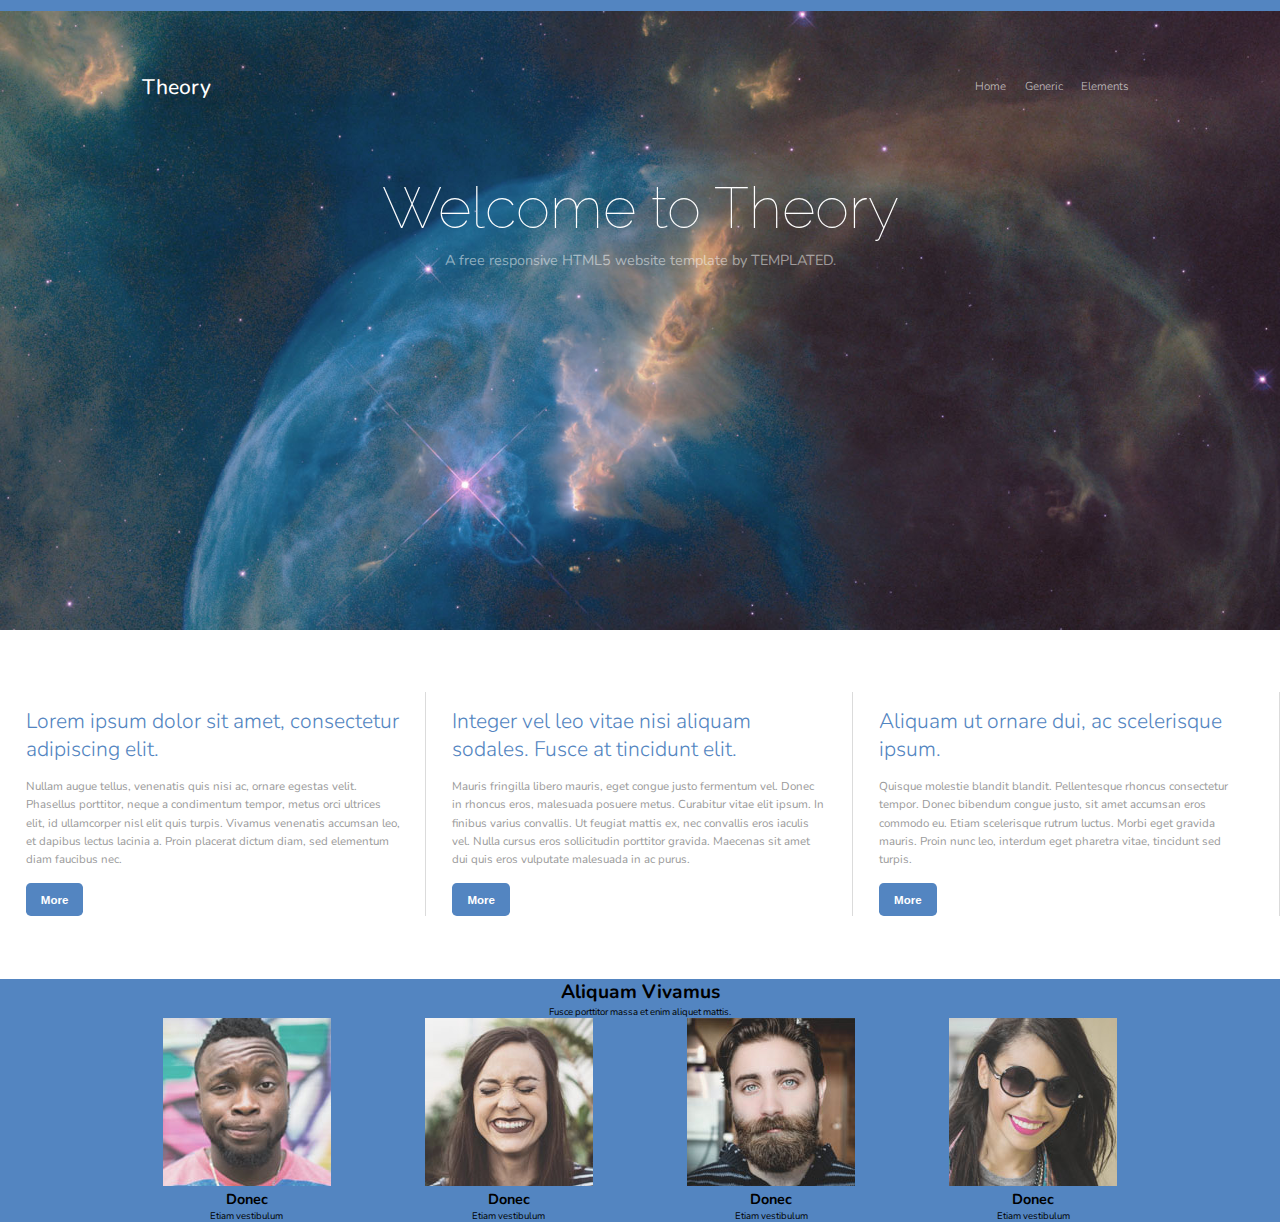
==== 02/index.html @ 191cca34 "Add files via upload" ====
<!DOCTYPE html>
<html lang="pt-br">
<head>
    <meta charset="UTF-8">
    <meta name="viewport" content="width=device-width, initial-scale=1.0">
    <meta name="author" content="Victor Mello">
    <title>Welcome to Theory</title>

    <link href="https://fonts.googleapis.com/css2?family=Nunito:wght@300;400;600;800&display=swap" rel="stylesheet">
    <link href="https://fonts.googleapis.com/css2?family=Raleway:wght@100&display=swap" rel="stylesheet">
    <link rel="stylesheet" href="./css/main.css">
</head>
<body>
    <header>
        <div class="container">
            <nav class="desktop">
                <h1>Theory</h1>
    
                <ul>
                    <li><a href="">Home</a></li>
                    <li><a href="">Generic</a></li>
                    <li><a href="">Elements</a></li>
                </ul>
            </nav>
    
            <nav class="mobile">
                <h1>Theory</h1>
    
                <ul>
                    <li><a href="">Home</a></li>
                    <li><a href="">Generic</a></li>
                    <li><a href="">Elements</a></li>
                </ul>
            </nav>
        </div>

        <div class="banner-title">
            <h1>Welcome to Theory</h1>
        <p>A free responsive HTML5 website template by TEMPLATED.</p>
        </div>
    </header>

    <section class="info-box">
        <div class="container">
            <div class="info-content">
                <h2>Lorem ipsum dolor sit amet, consectetur adipiscing elit.</h2>
                <p>Nullam augue tellus, venenatis quis nisi ac, ornare egestas velit. Phasellus porttitor, neque a condimentum tempor, metus orci ultrices elit, id ullamcorper nisl elit quis turpis. Vivamus venenatis accumsan leo, et dapibus lectus lacinia a. Proin placerat dictum diam, sed elementum diam faucibus nec.</p>
                <button class="btn1">More</button>
            </div><!--.info-content-->
        </div><!--.container-->

        <div class="container">
            <div class="info-content">
                <h2>Integer vel leo vitae nisi aliquam sodales. Fusce at tincidunt elit.</h2>
                <p>Mauris fringilla libero mauris, eget congue justo fermentum vel. Donec in rhoncus eros, malesuada posuere metus. Curabitur vitae elit ipsum. In finibus varius convallis. Ut feugiat mattis ex, nec convallis eros iaculis vel. Nulla cursus eros sollicitudin porttitor gravida. Maecenas sit amet dui quis eros vulputate malesuada in ac purus.</p>
                <button class="btn1">More</button>
            </div><!--.info-content-->
        </div><!--.container-->

        <div class="container">
            <div class="info-content">
                <h2>Aliquam ut ornare dui, ac scelerisque ipsum.</h2>
                <p>Quisque molestie blandit blandit. Pellentesque rhoncus consectetur tempor. Donec bibendum congue justo, sit amet accumsan eros commodo eu. Etiam scelerisque rutrum luctus. Morbi eget gravida mauris. Proin nunc leo, interdum eget pharetra vitae, tincidunt sed turpis.</p>
                <button class="btn1">More</button>
            </div><!--.info-content-->
        </div><!--.container-->
    </section><!--.info-box-->

    <section class="people-box">
        <div class="container">
            <div class="people-title">
                <h1>Aliquam Vivamus</h1>
                <p>Fusce porttitor massa et enim aliquet mattis.</p>
            </div><!--.people-title-->
            
            <div class="people-grid">
                <div class="people-content">
                    <img src="./image/people1.jpg" alt="">
                    <h2>Donec</h2>
                    <p>Etiam vestibulum</p>
                </div><!--.people-content-->
    
                <div class="people-content">
                    <img src="./image/people2.jpg" alt="">
                    <h2>Donec</h2>
                    <p>Etiam vestibulum</p>
                </div><!--.people-content-->
    
                <div class="people-content">
                    <img src="./image/people3.jpg" alt="">
                    <h2>Donec</h2>
                    <p>Etiam vestibulum</p>
                </div><!--.people-content-->
    
                <div class="people-content">
                    <img src="./image/people4.jpg" alt="">
                    <h2>Donec</h2>
                    <p>Etiam vestibulum</p>
                </div><!--.people-content-->
            </div><!--.people-grid-->
        </div><!--.container-->
    </section><!--.people-box-->
</body>
</html>
---- 02/css/main.css ----
:root{
    font-size: 60%;
    font-family: 'Nunito', sans-serif;
}

*{
    margin: 0;
    padding: 0;
    box-sizing: border-box;
}

html,
body{
    height: 100vh;
}

.container{
    width: 95%;
    margin: 0 auto;
    padding: 0 2%;
}

/** Estilo para o botão **/
.btn1{
    border-radius: .5rem;
    border: none;
    background-color: rgb(83, 133, 193);
    height: 3.5rem;
    width: 6rem;
    color: white;
    font-size: 1.2rem;
    font-weight: 600;
    cursor: pointer;
    transition: .3s;
}

.btn1:hover{
    background-color: rgb(117, 164, 221);
}
/*****/

/** Estilos do header **/ 
header{
    border-top: 1.2rem solid rgb(83, 133, 193);
    height: 70vh;
    background-image: url(../image/banner.jpg);
    background-size: cover;
}

nav.desktop{
    width: 100%;
    position: relative;
}

nav.mobile{
    display: none;
}

nav h1{
    color: white;
    position: absolute;
    top: 6.5rem;
    left: 8.8rem;
    font-size: 2.2rem;
    font-weight: 500;
}

nav ul{
    display: flex;
    justify-content: space-between;
    position: absolute;
    top: 7rem;
    right: 8.8rem;

    list-style-type: none;
}

nav ul li{
    padding: 0 0.95rem;
}

nav ul li a{
    text-decoration: none;
    color: rgba(255, 255, 255, 0.7);
    font-size: 1.2rem;
    font-weight: 300;
    transition: 0.3s;
}

nav ul li a:hover{
    color: rgba(255, 255, 255, 1);
}

.banner-title{
    margin: 0 auto;
    text-align: center;
}

.banner-title h1{
    padding: 17rem 0 0.9rem;
    font-size: 6rem;
    font-weight: 100;
    color: white;
    font-family: 'Raleway', sans-serif;
}

.banner-title p{
    font-size: 1.5rem;
    color: rgba(255, 255, 255, 0.5);
}
/*****/

/** Estilos da section.info-box **/ 

section.info-box{
    margin: 6.5rem auto;
    display: flex;
}

section.info-box > .container{
    width: 33.3%;
    border-right: 1px solid #dbdbdb;
}

.info-content h2{
    font-weight: 300;
    font-size: 2.2rem;
    color: #5385c1;
    padding: 1.5rem 0;
}

.info-content p{
    color: #9A9A9A;
    font-size: 1.2rem;
    line-height: 1.9rem;
    padding-bottom: 1.5rem;
}
/*****/

/** Estilos da section.people-box **/
section.people-box{
    width: 100%;
    background-color: #5385c1;
    text-align: center;
}

.people-grid{
    margin: 0 auto;
    width: 90%;
    display: grid;
    grid-template-columns: auto auto auto auto;
}
/*****/
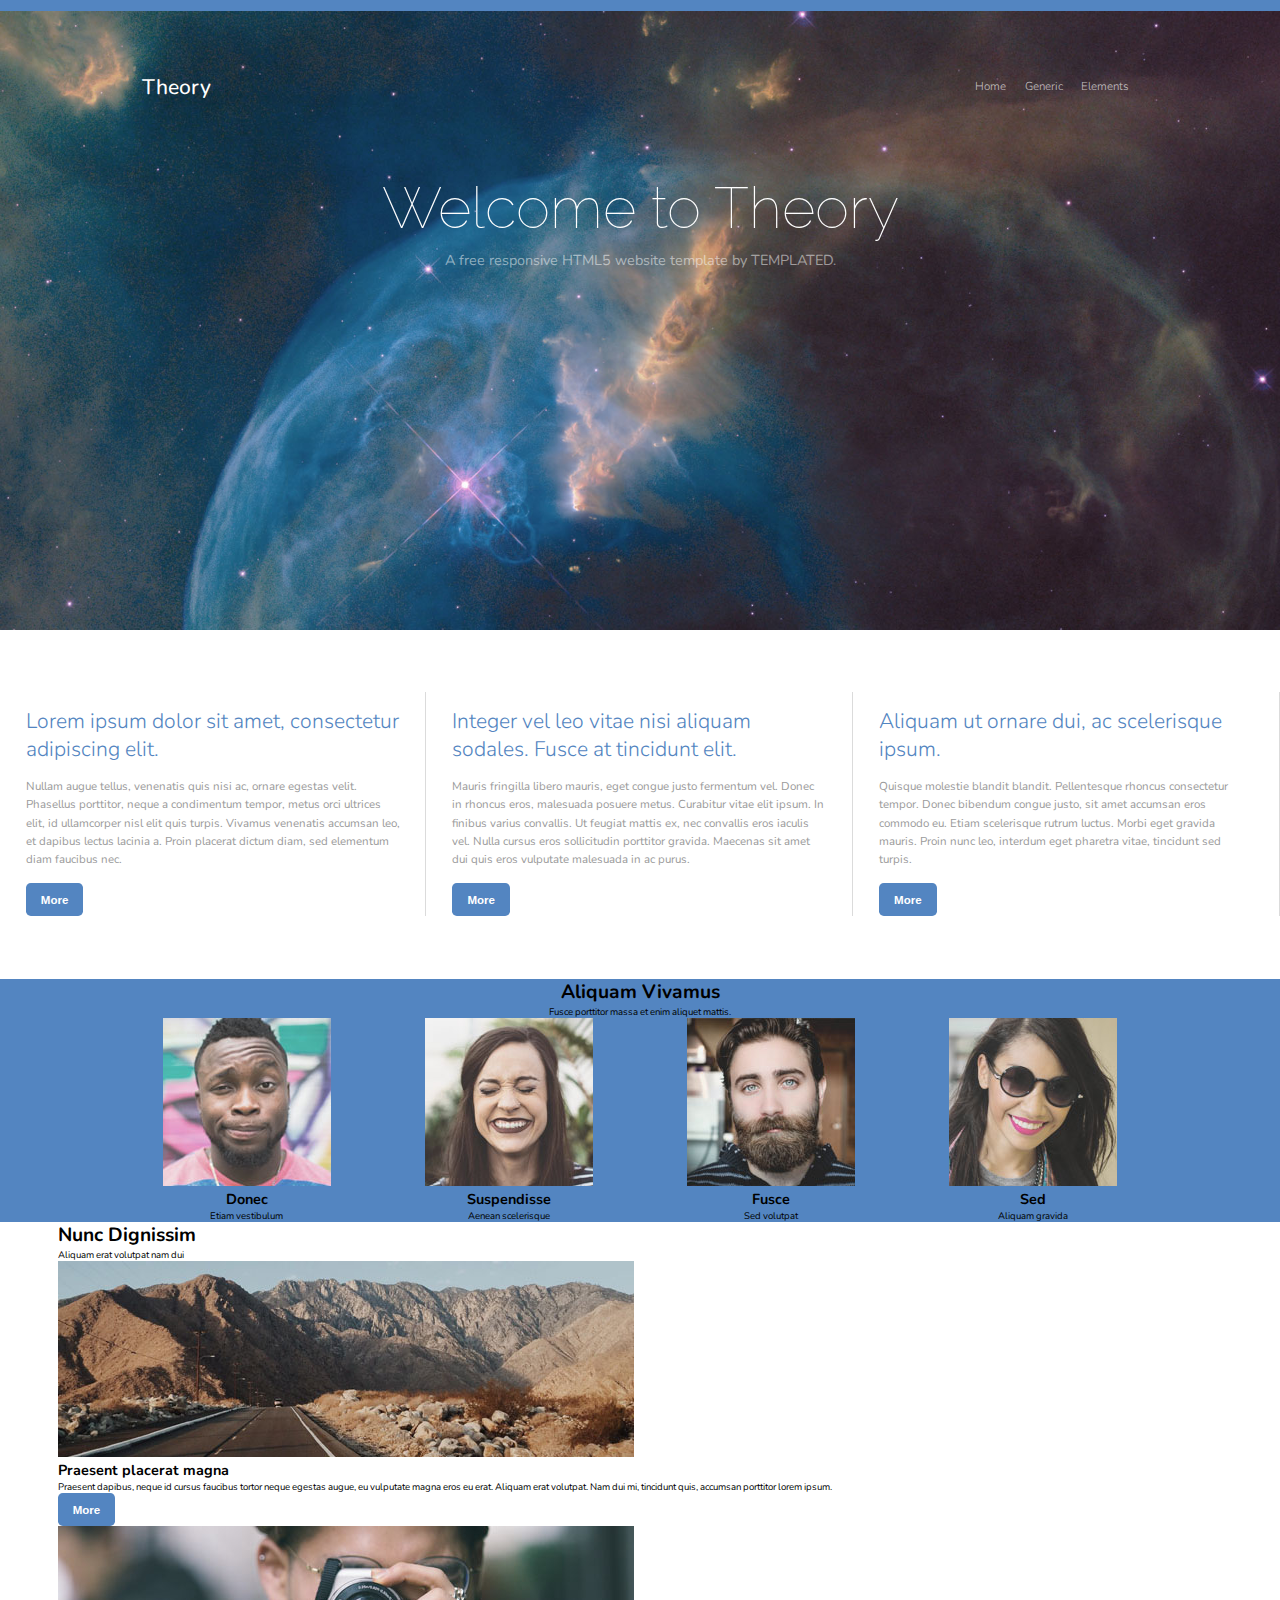
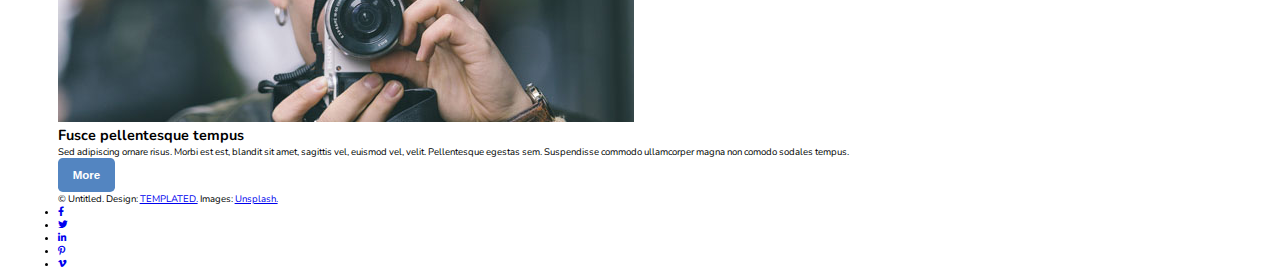
==== commit ab7795bd: "Add files via upload" ====
--- a/02/index.html
+++ b/02/index.html
@@ -8,6 +8,7 @@
 
     <link href="https://fonts.googleapis.com/css2?family=Nunito:wght@300;400;600;800&display=swap" rel="stylesheet">
     <link href="https://fonts.googleapis.com/css2?family=Raleway:wght@100&display=swap" rel="stylesheet">
+    <link rel="stylesheet" href="https://cdnjs.cloudflare.com/ajax/libs/font-awesome/5.11.2/css/all.css">
     <link rel="stylesheet" href="./css/main.css">
 </head>
 <body>
@@ -82,23 +83,67 @@
     
                 <div class="people-content">
                     <img src="./image/people2.jpg" alt="">
-                    <h2>Donec</h2>
-                    <p>Etiam vestibulum</p>
+                    <h2>Suspendisse</h2>
+                    <p>Aenean scelerisque</p>
                 </div><!--.people-content-->
     
                 <div class="people-content">
                     <img src="./image/people3.jpg" alt="">
-                    <h2>Donec</h2>
-                    <p>Etiam vestibulum</p>
+                    <h2>Fusce</h2>
+                    <p>Sed volutpat</p>
                 </div><!--.people-content-->
     
                 <div class="people-content">
                     <img src="./image/people4.jpg" alt="">
-                    <h2>Donec</h2>
-                    <p>Etiam vestibulum</p>
+                    <h2>Sed</h2>
+                    <p>Aliquam gravida</p>
                 </div><!--.people-content-->
             </div><!--.people-grid-->
         </div><!--.container-->
     </section><!--.people-box-->
+
+    <section class="description">
+        <div class="container">
+            <div class="description-title">
+                <h1>Nunc Dignissim</h1>
+                <p>Aliquam erat volutpat nam dui</p>
+            </div><!--.description-title-->
+
+            <div class="description-box">
+                <div class="description-content">
+                    <img src="./image/road.jpg" alt="Estrada">
+                    <h2>Praesent placerat magna</h2>
+                    <p>Praesent dapibus, neque id cursus faucibus tortor neque egestas augue, eu vulputate magna eros eu erat. Aliquam erat volutpat. Nam dui mi, tincidunt quis, accumsan porttitor lorem ipsum.</p>
+                    <button class="btn1">More</button>
+                </div><!--.description-content-->
+
+                <div class="description-content">
+                    <img src="./image/camera.jpg" alt="Câmera">
+                    <h2>Fusce pellentesque tempus</h2>
+                    <p>Sed adipiscing ornare risus. Morbi est est, blandit sit amet, sagittis vel, euismod vel, velit. Pellentesque egestas sem. Suspendisse commodo ullamcorper magna non comodo sodales tempus.</p>
+                    <button class="btn1">More</button>
+                </div><!--.description-content-->
+            </div><!--.description-box-->
+        </div><!--.container-->
+    </section><!--.description-->
+
+    <footer>
+        <div class="container">
+            <p>&#169 Untitled. Design: <a href="https://templated.co" target="_black">TEMPLATED.</a> Images: <a href="https://unsplash.com" target="_black">Unsplash.</a></p>
+        <div class="social">
+            <ul>
+                <li><a target="_blank" href="https://pt-br.facebook.com"><i class="fab fa-facebook-f"></i></a></li>
+
+                <li><a target="_blank" href=https://twitter.com><i class="fab fa-twitter"></i></a></li>
+
+                <li><a target="_blank" href="https://www.linkedin.com"><i class="fab fa-linkedin-in"></i></a></li>
+
+                <li><a target="_blank" href="https://br.pinterest.com"><i class="fab fa-pinterest-p"></i></a></li>
+
+                <li><a target="_blank" href="https://vimeo.com/pt-br"><i class="fab fa-vimeo-v"></i></a></li>
+            </ul>
+        </div><!--.social-->
+        </div><!--.container-->
+    </footer>
 </body>
 </html>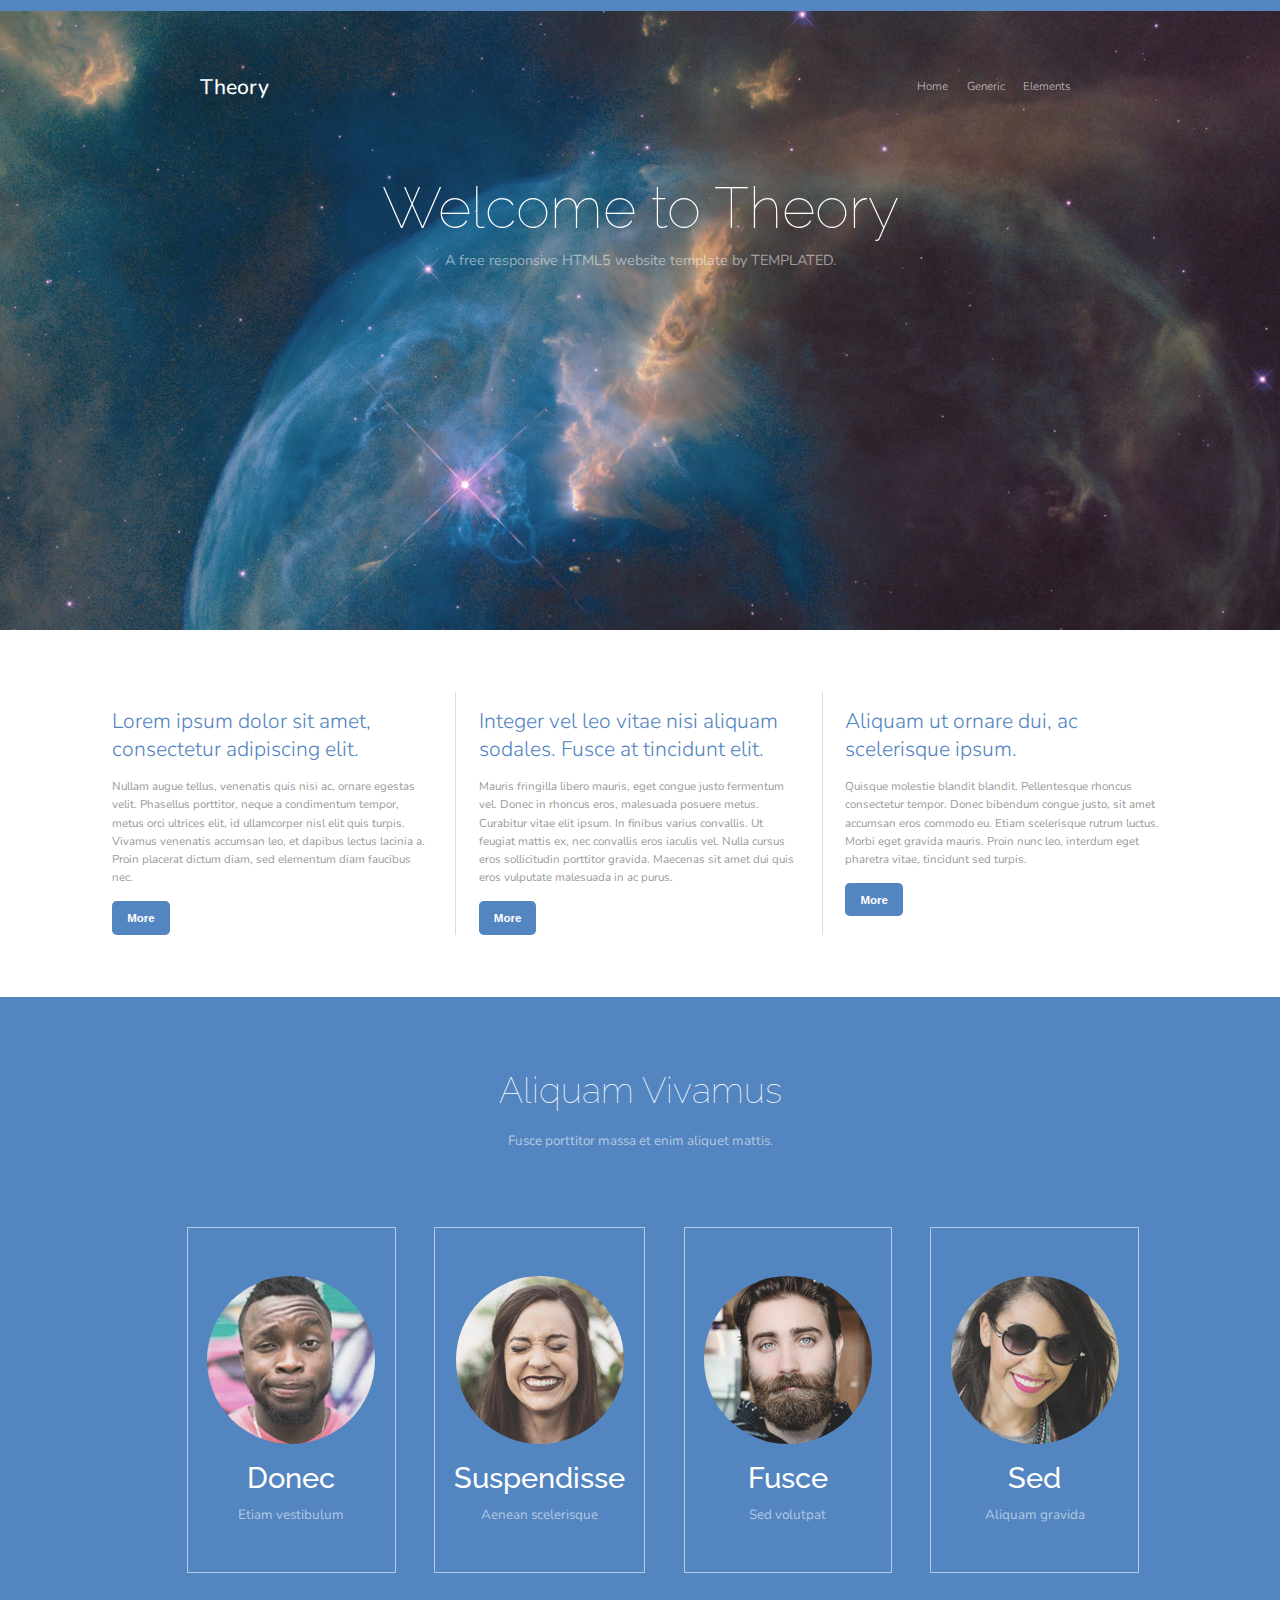
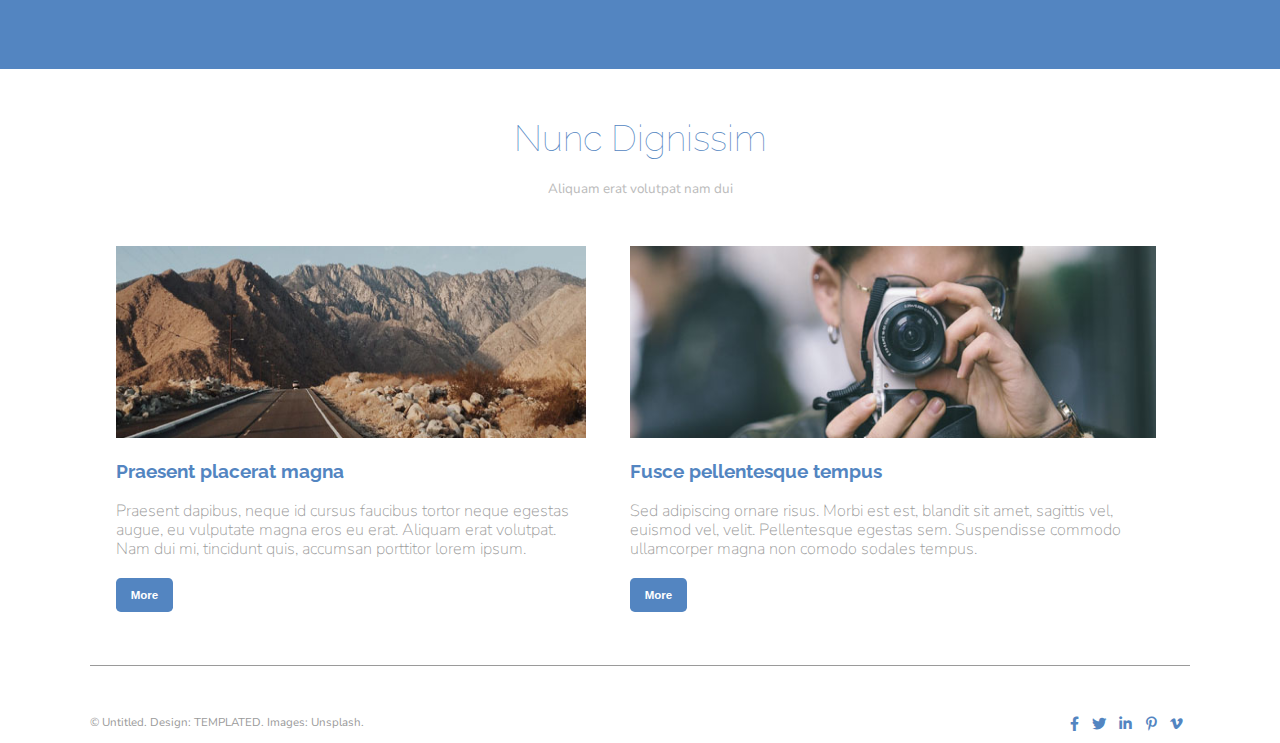
==== commit 7ff0de97: "Add files via upload" ====
--- a/02/index.html
+++ b/02/index.html
@@ -27,6 +27,7 @@
             <nav class="mobile">
                 <h1>Theory</h1>
     
+                <i class="fas fa-bars"></i>
                 <ul>
                     <li><a href="">Home</a></li>
                     <li><a href="">Generic</a></li>
--- a/02/css/main.css
+++ b/02/css/main.css
@@ -15,6 +15,7 @@
 }
 
 .container{
+    max-width: 1100px;
     width: 95%;
     margin: 0 auto;
     padding: 0 2%;
@@ -88,6 +89,7 @@
 }
 
 nav ul li a:hover{
+    font-size: 1.8rem;
     color: rgba(255, 255, 255, 1);
 }
 
@@ -113,6 +115,7 @@
 /** Estilos da section.info-box **/ 
 
 section.info-box{
+    max-width: 1100px;
     margin: 6.5rem auto;
     display: flex;
 }
@@ -120,6 +123,10 @@
 section.info-box > .container{
     width: 33.3%;
     border-right: 1px solid #dbdbdb;
+}
+
+section.info-box > .container:last-child{
+    border-right: none;
 }
 
 .info-content h2{
@@ -139,15 +146,230 @@
 
 /** Estilos da section.people-box **/
 section.people-box{
+    min-height: 70em;
     width: 100%;
     background-color: #5385c1;
     text-align: center;
+}
+
+.people-title{
+    padding: 7.5rem 0 8rem;
+}
+
+.people-title h1{
+    font-family: 'Raleway', sans-serif;
+    font-weight: 100;
+    font-size: 3.8rem;
+    color: white;
+    padding-bottom: 2rem;
+}
+
+.people-title p{
+    font-size: 1.4rem;
+    color: #ffffff8f;
 }
 
 .people-grid{
     margin: 0 auto;
     width: 90%;
     display: grid;
-    grid-template-columns: auto auto auto auto;
-}
+    grid-template-columns: 1fr 1fr 1fr 1fr;
+}
+
+.people-content{
+    border: 1px solid #ffffff8f;
+    padding: 5rem 2rem;
+    margin: 0 2rem 4rem;
+}
+
+.people-content img{
+    border-radius: 50%;
+    margin-bottom: 1.5rem;
+}
+
+.people-content h2{
+    font-family: 'Raleway', sans-serif;
+    font-weight: 500;
+    font-size: 3rem;
+    color: white;
+    padding-bottom: 1rem;
+}
+
+.people-content p{
+    font-size: 1.4rem;
+    color: #ffffff8f;
+}
+/*****/
+
+/** Estilos da section.description **/
+section.description{
+    margin: 3.5rem auto 5.5rem;
+    text-align: center;
+}
+
+
+.description-title{
+    padding: 1.5rem 0 5rem;
+}
+
+.description-title h1{
+    font-family: 'Raleway', sans-serif;
+    font-weight: 100;
+    font-size: 3.8rem;
+    color: #5385c1;
+    padding-bottom: 2rem;
+}
+
+.description-title p{
+    font-size: 1.4rem;
+    color: #BBBBBB;
+}
+
+.description-box{
+    text-align: initial;
+    display: grid;
+    grid-template-columns: auto auto;
+}
+
+.description-content:last-of-type{
+    margin-left: 2rem;
+}
+
+.description-content{
+    width: 95%;
+}
+
+.description-content img{
+    width: 100%;
+    height: 20rem;
+    margin-bottom: 2rem;
+}
+
+.description-content h2{
+    font-family: 'Raleway', sans-serif;
+    font-weight: 700;
+    font-size: 2rem;
+    color: #5385c1;
+    padding-bottom: 2rem;
+}
+
+.description-content p{
+    font-weight: 200;
+    font-size: 1.7rem;
+    line-height: 2rem;
+    color: #9a9a9a;
+    padding-bottom: 2rem;
+}
+/*****/
+
+/** Estilos do footer **/
+footer{
+    height: 5rem;
+}
+
+footer > .container{
+    border-top: 1px solid #9A9A9A;
+    display: flex;
+    justify-content: space-between;
+    padding: 5rem 0 1rem;
+}
+
+footer p{
+    font-size: 1.2rem;
+    color: #9A9A9A;
+}
+
+footer a{
+    text-decoration: none;
+    color: #9A9A9A;
+}
+
+footer ul{
+    display: flex;
+    list-style-type: none;
+}
+
+footer ul li{
+    padding: 0 .7rem;
+}
+
+footer ul li a{
+    font-size: 1.5rem;
+    color: #5385c1;
+    transition: .3s;
+}
+
+footer ul li a:hover{
+    font-size: 2rem;
+    color: #0f3c74;
+}
+/*****/
+
+/** Estilos do media **/
+
+    /* 1100px */
+        @media screen and (max-width:1100px){
+            .people-grid{
+                display: grid;
+                grid-template-columns: 1fr 1fr 1fr;
+            }
+
+            .people-content:last-child{
+                grid-column-start: 2;
+                grid-column-end: 3;
+            }
+            
+            .description-box{
+                display: block;
+            }
+            .description-content{
+                margin-bottom: 3rem;
+            }
+
+            .description-content:last-of-type{
+                margin-left: 0;
+            }
+
+            .description-content img{
+                width: 100%;
+                height: auto;
+                margin-bottom: 2rem;
+            } 
+        }
+    /***/
+    /* 850px */
+        @media screen and (max-width:850px){
+            section.info-box{
+                width: 100%;
+                display: block;
+                margin-bottom: 4rem;
+            }
+            
+            section.info-box > .container{
+                width: 95%;
+                border-right: none;
+                border-bottom: 1px solid #dbdbdb;
+            }
+            
+            section.info-box > .container:last-child{
+                border-bottom: none;
+            }
+            
+            .info-content button{
+                margin-bottom: 3rem;
+            }
+
+            .people-grid{
+                display: grid;
+                grid-template-columns: 1fr 1fr;
+            }
+
+            .people-content:last-child{
+                grid-column-start: 2;
+                grid-column-end: 3;
+            }
+        
+        }
+    /***/
+
 /*****/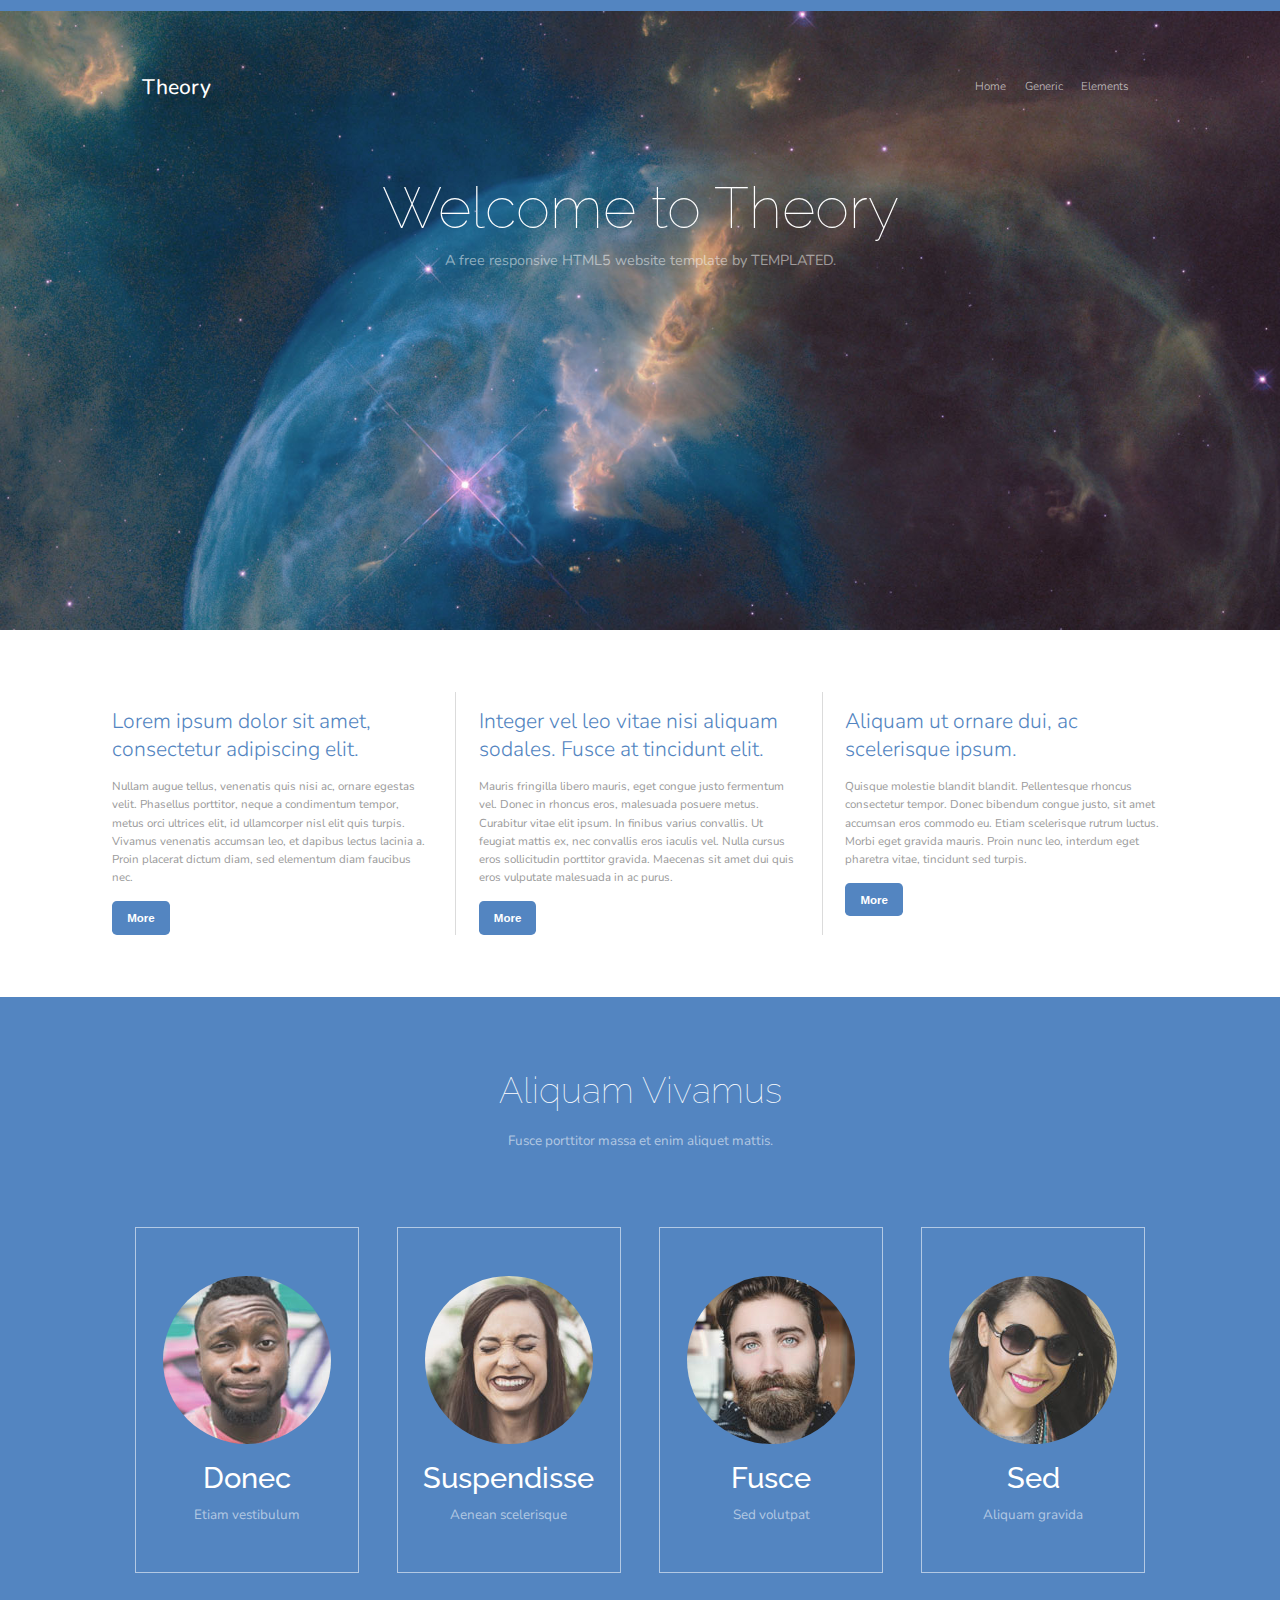
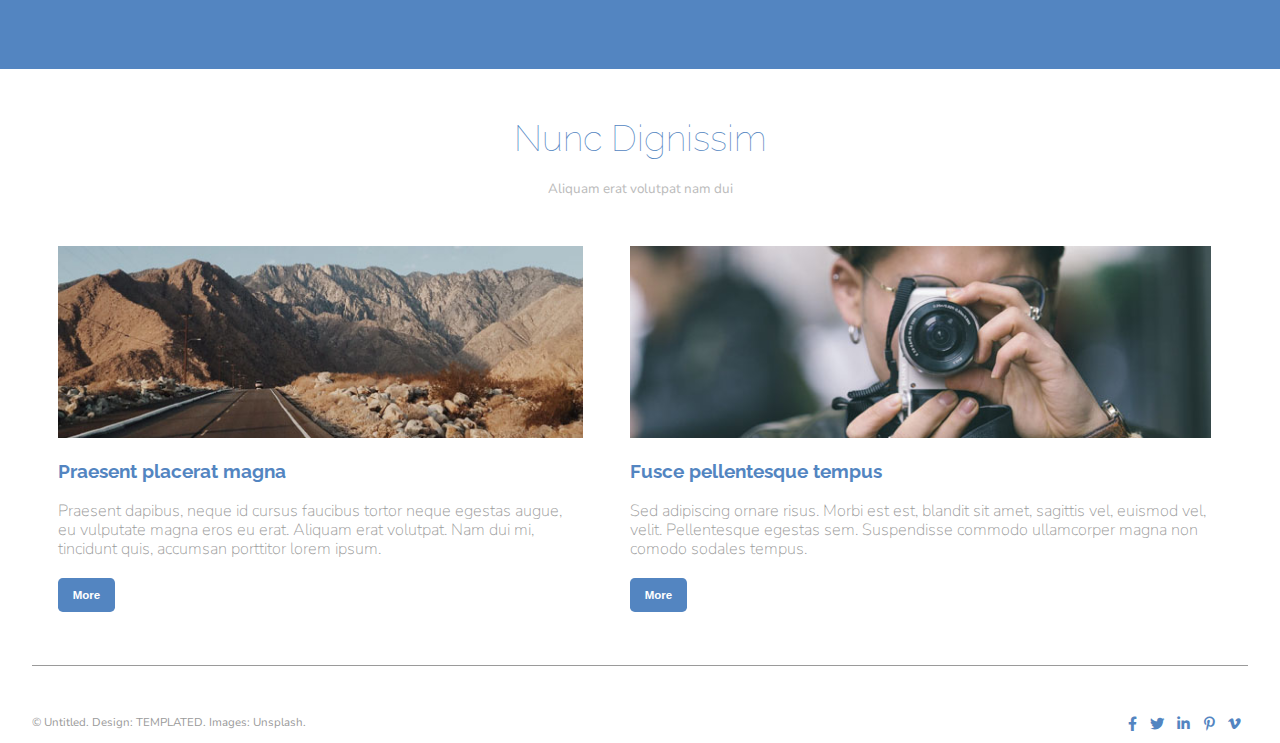
==== commit bd826459: "Add files via upload" ====
--- a/02/index.html
+++ b/02/index.html
@@ -10,6 +10,7 @@
     <link href="https://fonts.googleapis.com/css2?family=Raleway:wght@100&display=swap" rel="stylesheet">
     <link rel="stylesheet" href="https://cdnjs.cloudflare.com/ajax/libs/font-awesome/5.11.2/css/all.css">
     <link rel="stylesheet" href="./css/main.css">
+    <link rel="stylesheet" href="./css/main.css">
 </head>
 <body>
     <header>
@@ -18,9 +19,9 @@
                 <h1>Theory</h1>
     
                 <ul>
-                    <li><a href="">Home</a></li>
-                    <li><a href="">Generic</a></li>
-                    <li><a href="">Elements</a></li>
+                    <li><a href="#">Home</a></li>
+                    <li><a href="generic.html">Generic</a></li>
+                    <li><a href="elements.html">Elements</a></li>
                 </ul>
             </nav>
     
@@ -29,9 +30,9 @@
     
                 <i class="fas fa-bars"></i>
                 <ul>
-                    <li><a href="">Home</a></li>
-                    <li><a href="">Generic</a></li>
-                    <li><a href="">Elements</a></li>
+                    <li><a href="#">Home</a></li>
+                    <li><a href="generic.html">Generic</a></li>
+                    <li><a href="elements.html">Elements</a></li>
                 </ul>
             </nav>
         </div>
--- a/02/css/main.css
+++ b/02/css/main.css
@@ -15,7 +15,7 @@
 }
 
 .container{
-    max-width: 1100px;
+    max-width: 1380px;
     width: 95%;
     margin: 0 auto;
     padding: 0 2%;
@@ -95,6 +95,7 @@
 
 .banner-title{
     margin: 0 auto;
+    padding: 0 2%;
     text-align: center;
 }
 
@@ -113,7 +114,6 @@
 /*****/
 
 /** Estilos da section.info-box **/ 
-
 section.info-box{
     max-width: 1100px;
     margin: 6.5rem auto;
@@ -308,7 +308,7 @@
 /** Estilos do media **/
 
     /* 1100px */
-        @media screen and (max-width:1100px){
+        @media screen and (max-width: 1100px){
             .people-grid{
                 display: grid;
                 grid-template-columns: 1fr 1fr 1fr;
@@ -337,8 +337,9 @@
             } 
         }
     /***/
+    
     /* 850px */
-        @media screen and (max-width:850px){
+        @media screen and (max-width: 850px){
             section.info-box{
                 width: 100%;
                 display: block;
@@ -372,4 +373,126 @@
         }
     /***/
 
+    /*  720px */
+        @media screen and (max-width: 720px){
+            .btn1{
+                height: 5rem;
+                width: 100%;
+                font-size: 2rem;
+            }
+
+            header > .container{
+                width: 100%;
+                padding: 0 2%;
+            }
+
+            nav.desktop{
+                display: none;
+            }
+
+            nav.mobile{
+                display: flex;
+                justify-content: space-between;
+                width: 100%;
+                position: initial;
+                padding-top: 2rem;
+            }
+            
+            nav h1{
+                position: initial;
+            }
+
+            nav i{
+                cursor: pointer;
+                color: white;
+                font-size: 2rem;
+                padding-top: .7rem;
+            }
+            
+            nav ul{
+                display: none;
+                justify-content: none;
+                position: initial;
+                width: 100%;
+                text-align: center;
+                background-color: white;
+            }
+            
+            nav ul li{
+                padding: 1.5rem;
+                border-bottom: 1px solid #9A9A9A;
+            }
+
+            nav ul li:last-child{
+                border-bottom: none;
+            }
+            
+            nav ul li a{
+                font-size: 2rem;
+                color: #5385c1;
+            }
+            
+            .banner-title h1{
+                padding-top: 11rem;
+                font-size: 4.9rem;
+            }
+            
+            .banner-title p{
+                font-size: 1.5rem;
+                color: rgba(255, 255, 255, 0.5);
+            }
+
+            section.info-box{
+                text-align: center;
+            }
+            
+            .info-content h2{
+                font-size: 3rem;
+            }
+            
+            .info-content p{
+                font-size: 1.5rem;
+            }
+               
+            .people-grid{
+                display: inline-block;
+            }
+            
+            .people-content img{
+                width: 45%;
+            }
+
+            footer{
+                position: relative;
+                text-align: center;
+            }
+            
+            footer > .container{
+                display: block;
+            }
+            
+            footer ul{
+                position: absolute;
+                top: 50%;
+                left: 50%;
+                transform: translate(-50%, -50%);
+            }
+            
+            footer ul li{
+                padding: 0 .7rem;
+            }
+            
+            footer ul li a{
+                font-size: 1.5rem;
+                color: #5385c1;
+                transition: .3s;
+            }
+            
+            footer ul li a:hover{
+                font-size: 2rem;
+                color: #0f3c74;
+            }
+        }
+    /***/
+
 /*****/--- a/02/css/main.css
+++ b/02/css/main.css
@@ -15,7 +15,7 @@
 }
 
 .container{
-    max-width: 1100px;
+    max-width: 1380px;
     width: 95%;
     margin: 0 auto;
     padding: 0 2%;
@@ -95,6 +95,7 @@
 
 .banner-title{
     margin: 0 auto;
+    padding: 0 2%;
     text-align: center;
 }
 
@@ -113,7 +114,6 @@
 /*****/
 
 /** Estilos da section.info-box **/ 
-
 section.info-box{
     max-width: 1100px;
     margin: 6.5rem auto;
@@ -308,7 +308,7 @@
 /** Estilos do media **/
 
     /* 1100px */
-        @media screen and (max-width:1100px){
+        @media screen and (max-width: 1100px){
             .people-grid{
                 display: grid;
                 grid-template-columns: 1fr 1fr 1fr;
@@ -337,8 +337,9 @@
             } 
         }
     /***/
+    
     /* 850px */
-        @media screen and (max-width:850px){
+        @media screen and (max-width: 850px){
             section.info-box{
                 width: 100%;
                 display: block;
@@ -372,4 +373,126 @@
         }
     /***/
 
+    /*  720px */
+        @media screen and (max-width: 720px){
+            .btn1{
+                height: 5rem;
+                width: 100%;
+                font-size: 2rem;
+            }
+
+            header > .container{
+                width: 100%;
+                padding: 0 2%;
+            }
+
+            nav.desktop{
+                display: none;
+            }
+
+            nav.mobile{
+                display: flex;
+                justify-content: space-between;
+                width: 100%;
+                position: initial;
+                padding-top: 2rem;
+            }
+            
+            nav h1{
+                position: initial;
+            }
+
+            nav i{
+                cursor: pointer;
+                color: white;
+                font-size: 2rem;
+                padding-top: .7rem;
+            }
+            
+            nav ul{
+                display: none;
+                justify-content: none;
+                position: initial;
+                width: 100%;
+                text-align: center;
+                background-color: white;
+            }
+            
+            nav ul li{
+                padding: 1.5rem;
+                border-bottom: 1px solid #9A9A9A;
+            }
+
+            nav ul li:last-child{
+                border-bottom: none;
+            }
+            
+            nav ul li a{
+                font-size: 2rem;
+                color: #5385c1;
+            }
+            
+            .banner-title h1{
+                padding-top: 11rem;
+                font-size: 4.9rem;
+            }
+            
+            .banner-title p{
+                font-size: 1.5rem;
+                color: rgba(255, 255, 255, 0.5);
+            }
+
+            section.info-box{
+                text-align: center;
+            }
+            
+            .info-content h2{
+                font-size: 3rem;
+            }
+            
+            .info-content p{
+                font-size: 1.5rem;
+            }
+               
+            .people-grid{
+                display: inline-block;
+            }
+            
+            .people-content img{
+                width: 45%;
+            }
+
+            footer{
+                position: relative;
+                text-align: center;
+            }
+            
+            footer > .container{
+                display: block;
+            }
+            
+            footer ul{
+                position: absolute;
+                top: 50%;
+                left: 50%;
+                transform: translate(-50%, -50%);
+            }
+            
+            footer ul li{
+                padding: 0 .7rem;
+            }
+            
+            footer ul li a{
+                font-size: 1.5rem;
+                color: #5385c1;
+                transition: .3s;
+            }
+            
+            footer ul li a:hover{
+                font-size: 2rem;
+                color: #0f3c74;
+            }
+        }
+    /***/
+
 /*****/